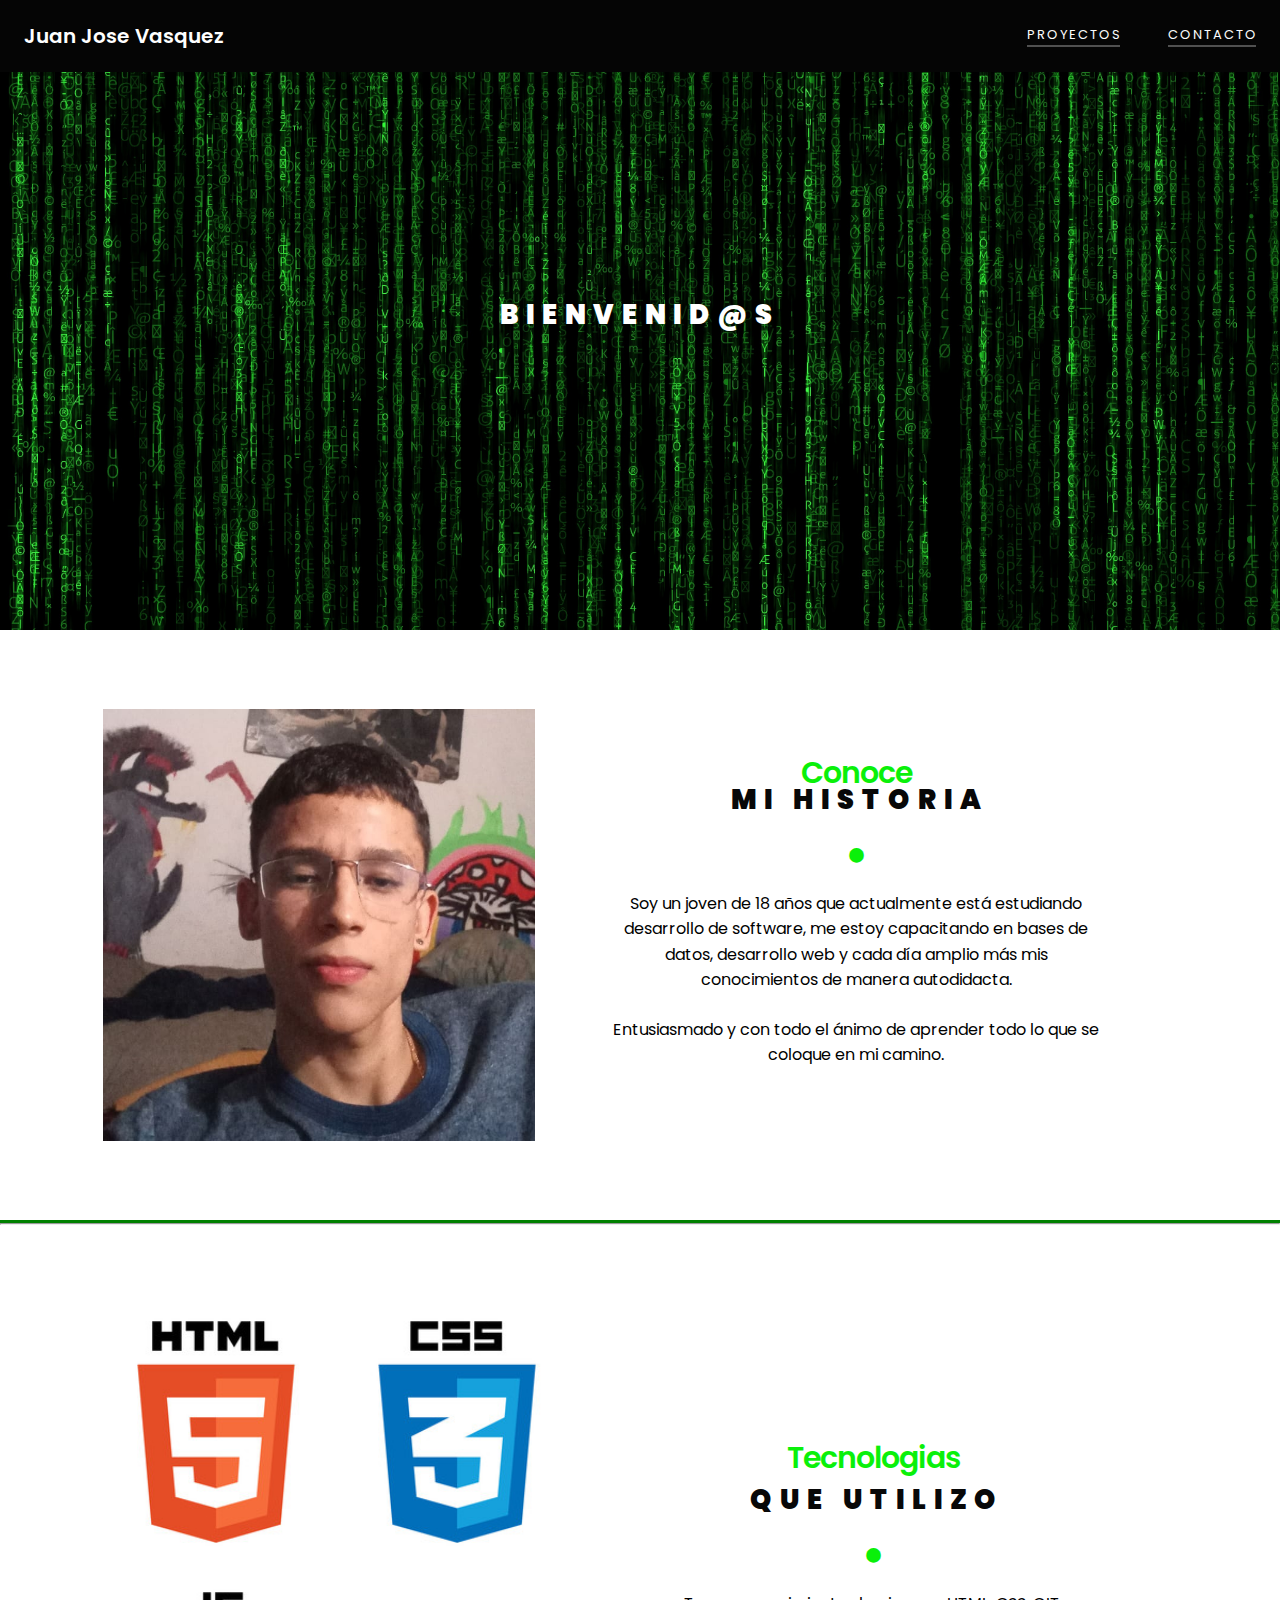
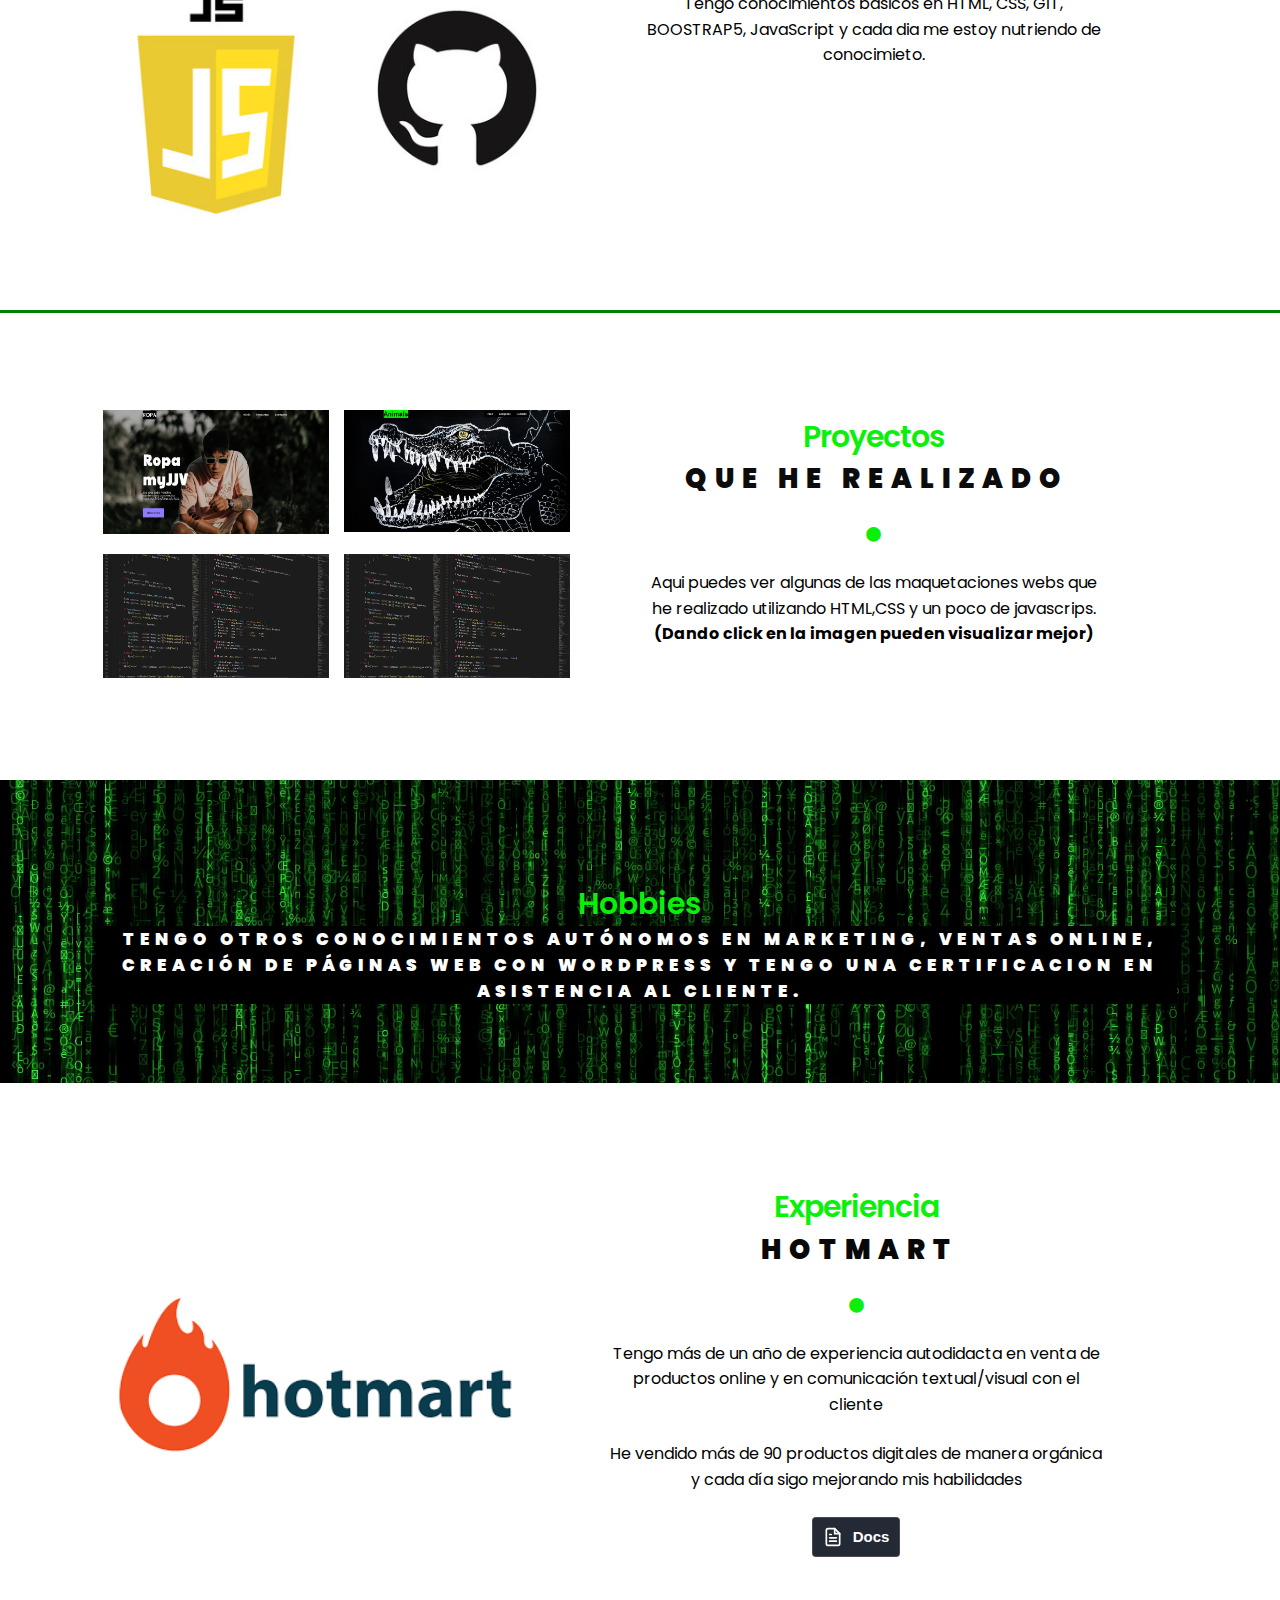
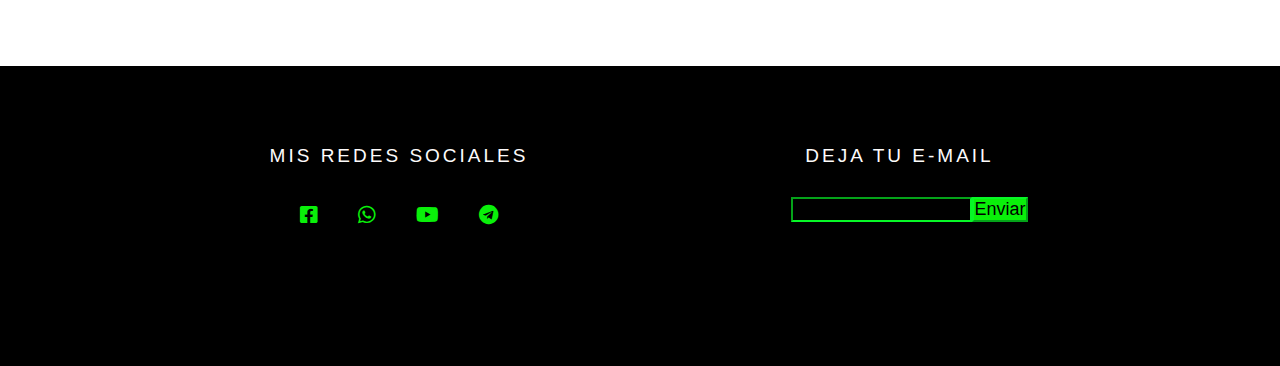
==== index.html @ 22e676f5 "Update index.html" ====
<!DOCTYPE html>
<html lang="en">
<head>
    <meta charset="UTF-8">
    <meta http-equiv="X-UA-Compatible" content="IE=edge">
    <meta name="viewport" content="width=device-width, initial-scale=1.0">
    <meta name="descripcion" content="Portafolio Juan Jose Vasquez - THEexsuanter">
        <meta  name="palabras clave" content="Juan, Jose, Vasquez, Juan jose vasquez, THEexsuanter,Exsuanter " >
    <title>Portafolio</title>
    <link rel="stylesheet" href="https://cdnjs.cloudflare.com/ajax/libs/font-awesome/5.11.2/css/all.min.css">
    <link rel="stylesheet" href="style.css">
    <link rel="shortcut icon" href="./img/faviconimg.jpg" type="image/x-icon">
</head>
<body>

    <header>
        <div class="container2">
            <nav class="nav">
                <div class="menu-toggle">
                    <i class="fas fa-bars"></i>
                    <i class="fas fa-times"></i>
                </div>
                <a href="#" class="logo">Juan Jose Vasquez</a>
                <ul class="nav-list">
                    <li class="nav-item">
                        <a target="_blank" href="#Proyectos" class="nav-link ">Proyectos</a>
                    </li>
            
                    <li class="nav-item">
                        <a   target="_blank" href="#contacto" class="nav-link ">Contacto</a>
                    </li>
                </ul>
            </nav>
        </div>
    </header>


    <section class="hero" id="hero">
        <div class="container">
            <h2 class="inicio2">
                <h1 class="head">Bienvenid@s</h1>
            </h2>
        </div>
    </section>

    <section class="dis-sto3">
        <div class="container">
            <div class="res-info">
                <div>
                    <img class="image-group pad-rig" src="./img/portada.jpg" alt="IMAGEN DESCRIPCION">
                </div>
            
                <div class="res-des pad-rig">
                    <div class="global">
                        <h2 class="h2-sub">
                            <span class="fil">C</span>onoce 
                        </h2>
                        <h1 class="head hea-dark2">Mi Historia</h1>
                        <div class="circle">
                            <i class="fas fa-circle"></i>
                        </div>
                    </div>
                    <p>
                        Soy un joven de 18 años que actualmente está estudiando desarrollo de software, me estoy capacitando en bases de datos, desarrollo web y cada día amplio más mis conocimientos de manera autodidacta.
                    </p>

                    <p>Entusiasmado y con todo el ánimo de aprender todo lo que se coloque en mi camino.</p>

                   
                </div>

            </div>
        </div>
    </section>

    <hr   color="green" size="5" > <hr>

    <section>
        <div class="container">
            <div class="res-info">

                <div class="image-group pad-rig">
                    <img src="./img/html.jpg" alt="imagenhtml">
                    <img src="./img/css.jpg" alt="imagencss">
                    <img src="./img/jsa.jpg" alt="imagenjva">
                    <img src="./img/git.jpg" alt="imagengit">
                </div>
                <div class="res-des pad-rig">
                    <div class="global">
                        <h2 class="h2-sub">
                            <span class="fil">T</span>ecnologias
                        </h2>
                        <br>
                        <h1 class="head hea-dark1">que utilizo</h1>
                        <div class="circle">
                            <i class="fas fa-circle"></i>
                        </div>
                    </div>
                    <p>
                        Tengo conocimientos basicos en HTML, CSS, GIT, BOOSTRAP5, JavaScript y cada dia me estoy nutriendo de conocimieto.
                    </p>
                 
                </div>

            </div>
        </div>
    </section>

    <hr   color="green" size="5" > 

    <section class="section1" id="Proyectos" >
        <div class="container">
            <div class="res-info">

                <div class="image-group pad-rig">
                     <a target="_blank"  href="https://ropamyjjv.netlify.app/"> <img src="./img/pagropa1.png" alt="PaginaROPa, Ropa"> </a>
                     <a target="_blank"  href="https://animalsmyjjv.netlify.app/"> <img src="./img/animals.png" alt="Proyecto2, animals"> </a>
                   <a  href="#Proyectos"> <img src="./img/111.webp" alt="Proyecto3"> </a>
                  <a  href="#Proyectos"> <img src="./img/111.webp" alt="Proyecto4"> </a>
                </div>
                <div class="res-des pad-rig">
                    <div class="global">
                        <h2 class="h2-sub">
                            <span class="fil">P</span>royectos
                        </h2>
                        <br>
                        <h1 class="head hea-dark">que he realizado</h1>
                        <div class="circle">
                            <i class="fas fa-circle"></i>
                        </div>
                    </div>
                    <p>
                       Aqui puedes ver algunas de las maquetaciones webs que he realizado utilizando HTML,CSS y un poco de javascrips. <br>  <strong> (Dando click en la imagen pueden visualizar mejor) </strong>
                    </p>
                  
                </div>

            </div>
        </div>
    </section>


    <section class="pb bt">
        <div class="container">
            <div class="global">
                <h2 class="h2-sub1">
                    <span class="fil">H</span>obbies 
                </h2>
                <br>
                <h1 class="head1">Tengo otros conocimientos autónomos en marketing, ventas online, creación de páginas web con WordPress y tengo una certificacion en asistencia al cliente.</h1>
            </div>
        </div>
    </section>
    
      <section class="dis-sto3">
        <div class="container">
            <div class="res-info">
                <div>
                    <img class="image-group pad-rig" src="./img/hotmartjjv.jpg" alt="IMAGEN DESCRIPCION">
                </div>
            
                <div class="res-des pad-rig">
                    <div class="global">
                        <h2 class="h2-sub">
                            <span class="fil">E</span>xperiencia
                        </h2>
                        <br>
                        <h1 class="head hea-dark2">Hotmart</h1>
                        <div class="circle">
                            <i class="fas fa-circle"></i>
                        </div>
                    </div>
                    <p>
                        Tengo más de un año de experiencia autodidacta en venta de productos online y en comunicación textual/visual con el cliente
                    </p>

                    <p>He vendido más de 90 productos digitales de manera orgánica y cada día sigo mejorando mis habilidades </p>
    <a download="Juan Vasquez CV" href="Juan Vasquez CV (2).pdf"> <button class="download-button">
                        <div class="docs"><svg class="css-i6dzq1" stroke-linejoin="round" stroke-linecap="round" fill="none" stroke-width="2" stroke="currentColor" height="20" width="20" viewBox="0 0 24 24"><path d="M14 2H6a2 2 0 0 0-2 2v16a2 2 0 0 0 2 2h12a2 2 0 0 0 2-2V8z"></path><polyline points="14 2 14 8 20 8"></polyline><line y2="13" x2="8" y1="13" x1="16"></line><line y2="17" x2="8" y1="17" x1="16"></line><polyline points="10 9 9 9 8 9"></polyline></svg> Docs</div>
                        <div class="download">
                          <svg class="css-i6dzq1" stroke-linejoin="round" stroke-linecap="round" fill="none" stroke-width="2" stroke="currentColor" height="24" width="24" viewBox="0 0 24 24"><path d="M21 15v4a2 2 0 0 1-2 2H5a2 2 0 0 1-2-2v-4"></path><polyline points="7 10 12 15 17 10"></polyline><line y2="3" x2="12" y1="15" x1="12"></line></svg>
                        </div>
                      </button >  </a> 
                </div>

            </div>
        </div>
    </section>


    <footer>
        <div class="container" id="contacto" >
            <div class="footer-content">

                
                <div class="footer-div">
                    <div class="social-media">
                        <h4>Mis redes sociales</h4>
                        <ul class="social-icons">
                           
                            <li>
                                <a href="https://www.facebook.com/juanjose.vasquez.566/"><i class="fab fa-facebook-square"></i></a>
                            </li>
                            <li>
                                <a href="https://wa.link/u85mns"><i class="fab fa-whatsapp"></i></a>
                            </li>
                            <li>
                                <a href="https://www.youtube.com/channel/UC_Z8LNiS0_DEOUe9Ck6n3Pw"><i class="fab fa-youtube"></i></a>
                            </li>
                            <li>
                                <a href="https://t.me/exsuanter "><i class="fab fa-telegram"></i></a>
                            </li>
                        </ul>
                    </div>
                    <div>
                        <h4>Deja tu E-MAIL</h4>
                        <form  target="_blank" class="news-form" action="https://formsubmit.co/Juanprogramador12@gmail.com" method="POST">
                              <input  style="color: rgb(255, 255, 255); background-color:rgb(0, 0, 0); border-color: rgb(7, 247, 39); " type="email" name="email" required>
                              <button style=" text-align: center; font-size: 2vh; color: rgb(0, 0, 0); font-family: 'Trebuchet MS', 'Lucida Sans Unicode', 'Lucida Grande', 'Lucida Sans', Arial, sans-serif; border-color: rgb(7, 247, 39); "  class="botoncorreo" type="submit" >Enviar</button>
                       </form>
                        </form>
                    </div>
                </div>

            </div>
        </div>
    </footer>

    <script>

        const selectElement = function(element) {
            return document.querySelector(element);
        }


        let menuToggle = selectElement('.menu-toggle');
        let body = selectElement('body');

        menuToggle.addEventListener('click', function(){
            body.classList.toggle('open');
        })

    </script>

    
</body>
</html>
---- style.css ----
@import url('https://fonts.googleapis.com/css2?family=Poppins:ital,wght@0,200;0,300;0,400;0,500;0,600;1,200;1,300;1,400&display=swap');
*,
*::before,
*::after {
    margin: 0;
    padding: 0;
    box-sizing: border-box;
}

html {
    font-family: 'Poppins', sans-serif;
    font-size: 10px;
    color: #000;
    scroll-behavior: smooth;
}

body {
    overflow-x: hidden;
}

section {
    padding: 3.9rem 0;
    overflow: hidden;
}

img {
    width: 100%;
    max-width: 100%;
}

a {
    text-decoration: none;
}

p {
    font-size: 1.6rem;
}

.container {
    width: 100%;
    max-width: 122.5rem;
    margin:  0 auto;
    padding: 0 2.4rem;
}

.container2{
    width: 100%;
    max-width: 200rem;
    margin:  0 auto;
    padding: 0 2.4rem;
    background-color: #050505;
    position: fixed;
}


header {
    width: 100%;
    position: absolute;
    top: 0;
    left: 0;
    z-index: 1;
    background-image: linear-gradient(to bottom, rgba(0,0,0,.5), transparent);
}
.nav {
    height: 7.2rem;
    display: flex;
    align-items: center;
    justify-content: center;
}

.menu-toggle {
    color: #fff;
    font-size: 2.2rem;
    position: absolute;
    top: 50%;
    transform: translateY(-50%);
    right: 2.5rem;
    cursor: pointer;
    z-index: 1500;
}

.fa-times {
    display: none;
}

.nav-list {
    list-style: none;
    position: fixed;
    top: 0;
    left: 0;
    width: 80%;
    height: 100vh;
    background-color: #252525;
    padding: 4.4rem;
    display: flex;
    flex-direction: column;
    justify-content: space-around;
    z-index: 1250;
    transform: translateX(-100%);
   
}

.nav::before {
    content: '';
    position: fixed;
    top: 0;
    left: 0;
    width: 100vw;
    height: 100vh;
    background-color: rgba(0, 0, 0, .8);
    z-index: 1000;
    opacity: 0;
    transform: scale(0);
    transition: opacity .5s;

}

.open .fa-times {
    display: block;
}

.open .fa-bars {
    display: none;
}

.open .nav-list {
    transform: translateX(0);
}
.open .nav::before{
    opacity: 1;
    transform: scale(1);
}

.logo {
    color: #fff;
    font-size: 2rem;
    font-weight: 600;
}

.nav-item {
    border-bottom: 2px solid rgba(255, 255, 255, .3);
}

.nav-link {
    display: block;
    color: rgb(253, 253, 253);
    text-transform: uppercase;
    font-size: 1.6rem;
    letter-spacing: 2px;
    margin-right: -2px;
}

.nav-link:hover {
    color: #0af00a;
}


.hero {
    width: 100%;
    height: 70vh;
    background: url("./img/fondoo.jpg") center no-repeat;
    background-size: cover;
    display: flex;
    align-items: center;
    text-align: center;
}

.h2-sub {
    font-size: 3rem;
    font-family: 'Poppins', sans-serif;
    color: #0af00a;
    font-weight: 600;
    line-height: .4;
}

.h2-sub1 {
    font-size: 3rem;
    font-family: 'Poppins', sans-serif;
    color: #0af00a;
    font-weight: 600;
    line-height: .4;
}

.inicio2{
    font-size: 3rem;
    font-family: 'Poppins', sans-serif;
    color: #f0f3f0;
    font-weight: 600;
    line-height: .4;

}

.fil {
    text-transform: uppercase;
    font-size: 3rem;
}

.head {
    color: rgb(255, 255, 255);
    font-size: 3.7rem;
    font-family: 'Poppins', sans-serif;
    text-transform: uppercase;
    font-weight: 900;
    letter-spacing: .5rem;
}

.head1 {
   color: rgb(255, 255, 255);
    font-size: 1.7rem;
    font-family: 'Poppins', sans-serif;
    text-transform: uppercase;
    font-weight: 900;
    letter-spacing: .5rem;
    background-color: #000;
}

.circle {
    font-size: 1.5rem;
    color: #0af00a;
    margin: 0 1.6rem;
}


.btn {
    display: inline-block;
    text-transform: uppercase;
    letter-spacing: 2px;
    margin-right: -2px;
}

.cta-btn {
    font-size: 1.1rem;
    background-color: #0a0a0a;
    padding: 1.5rem 3rem;
    color: rgb(245, 240, 240);
    border-radius: .4rem;
}
.cta-btn:hover,
.cta-btn:focus {
    color: black;
    background-color: #0af00a;
}


.global {
    text-align: center;
    margin-top: 3.9rem;
}



.dis-sto .global {
    margin-top: 6.9rem;
}

.global .circle {
    color: #0af00a;
    margin: 2.4rem 0;
}

.hea-dark {
    color: #0c0c0c;
    letter-spacing: .7rem;
    margin-right: -.7rem;
}

.hea-dark1 {
    color: #080808;
    letter-spacing: .7rem;
    margin-right: -.7rem;
}

.hea-dark2 {
    color: #080808;
    letter-spacing: .7rem;
    margin-right: -.7rem;
}




.global .h2-sub {
    letter-spacing: -1px;
    line-height: .42;
}

.res-info {
    text-align: center;
}

.res-des {
    margin-bottom: 3rem;
}

.res-des p {
    line-height: 1.6;
    margin-bottom: 2.4rem
}


.image-group {
    display: grid;
    grid-template-columns: repeat(2, 1fr);
    grid-gap: 1.5rem;
}

.disco .res-des {
    padding-top: 3rem;
    margin-bottom: 0;
}

.pb {
    background: url("./img/fondoo.jpg") center no-repeat;
    background-size: cover;
}


footer {
    padding: 7.9rem 0;
       background-color: #000000;
    color: rgb(253, 251, 251);
    text-align: center;
    position: relative;
    font-family: Verdana, Geneva, Tahoma, sans-serif;
}

.footer-content {
    overflow: hidden;
}

.footer-content h4 {
    font-size: 1.9rem;
    text-transform: uppercase;
    font-weight: 100;
    letter-spacing: 3px;
    margin-bottom: 3rem;
}

.social-icons {
    list-style: none;
    margin-bottom: 5.4rem;
    display: flex;
    justify-content: center;
}

.social-icons i {
    font-size: 2rem;
    color: #0af00a;
    padding: .8rem 2rem;
    
}

.social-icons i:hover,
.social-icons i:focus {
    color: #ffc845;
}

.news-form {
    width: 100%;
    position: relative;
    display: flex;
    justify-content: center;
}

.news-input {
    width: 100%;
    max-width: 25rem;
    padding: 1rem;
    border-radius: .4rem;
}
.news-btn {
    background: transparent;
    border: none;
    color: #252525;
    cursor: pointer;
    font-size: 1.6rem;
    padding: 1px .6rem;
    position: absolute;
    top: 30%;
    margin-left: 20.5rem;
}

@media screen and (min-width: 900px) {

    section {
        padding: 7.9rem;
    }

    .menu-toggle {
        display: none;
    }

    .nav {
        justify-content: space-between;
    }

    .nav-list {
        position: initial;
        width: initial;
        height: initial;
        background-color: transparent;
        padding: 0;
        justify-content: initial;
        flex-direction: row;
        transform: initial;
        transition: initial;
        
    }

    .nav-item {
        margin: 0 2.4rem;
    }

    .nav-item:last-child {
        margin-right: 0;
    }

    .nav-link {
        font-size: 1.3rem;
    }

    .active {
        position: relative;
    }
    .active::before {
        content: '';
        position: absolute;
        width: 100%;
        height: 2px;
        left: 0;
        bottom: -3px;
    }

    .h2-sub {
        font-size: 3rem;
    }

    .fil {
        font-size: 3rem;
    }
    .head {
        font-size: 2.7rem;
        letter-spacing: .8rem;
        
    }

    .res-info {
        display: flex;
        align-items: center;
    }

    .res-info > div {
        flex: 1;
    }

    .pad-rig {
        padding-right: 7rem;
    }

    .footer-content {
        max-width: 77.5rem;
        margin: auto;
    }

    .footer-content-about {
        max-width: 51.3rem;
        margin:  0 auto 5.4rem;
    }

    .footer-div{
        display: flex;
        justify-content: space-between;
    }

    .social-media,
    .news-form {
        width: 100%;
        max-width: 27.3rem;
        margin: 0 1rem;
    }

   .news-btn {
       margin-left: 7.5rem;
   }

   }
 /* Boton nuevo */
.download-button {
    position: relative;
    border-width: 0;
    color: white;
    font-size: 15px;
    font-weight: 600;
    border-radius: 4px;
    z-index: 1;
   }
   
   .download-button .docs {
    display: flex;
    align-items: center;
    justify-content: space-between;
    gap: 10px;
    min-height: 40px;
    padding: 0 10px;
    border-radius: 4px;
    z-index: 1;
    background-color: #242a35;
    border: solid 1px #e8e8e82d;
    transition: all .5s cubic-bezier(0.77, 0, 0.175, 1);
   }
   
   .download-button:hover {
    box-shadow: rgba(0, 0, 0, 0.25) 0px 54px 55px, rgba(0, 0, 0, 0.12) 0px -12px 30px, rgba(0, 0, 0, 0.12) 0px 4px 6px, rgba(0, 0, 0, 0.17) 0px 12px 13px, rgba(0, 0, 0, 0.09) 0px -3px 5px;
   }
   
   .download {
    position: absolute;
    inset: 0;
    display: flex;
    align-items: center;
    justify-content: center;
    max-width: 90%;
    margin: 0 auto;
    z-index: -1;
    border-radius: 4px;
    transform: translateY(0%);
    background-color: #01e056;
    border: solid 1px #01e0572d;
    transition: all .5s cubic-bezier(0.77, 0, 0.175, 1);
   }
   
   .download-button:hover .download {
    transform: translateY(100%)
   }
   
   .download svg polyline,.download svg line {
    animation: docs 1s infinite;
   }
   
   @keyframes docs {
    0% {
     transform: translateY(0%);
    }
   
    50% {
     transform: translateY(-15%);
    }
   
    100% {
     transform: translateY(0%);
    }
   }


.botoncorreo{
    background-color: #0af00a;
    color:black ;
    
}
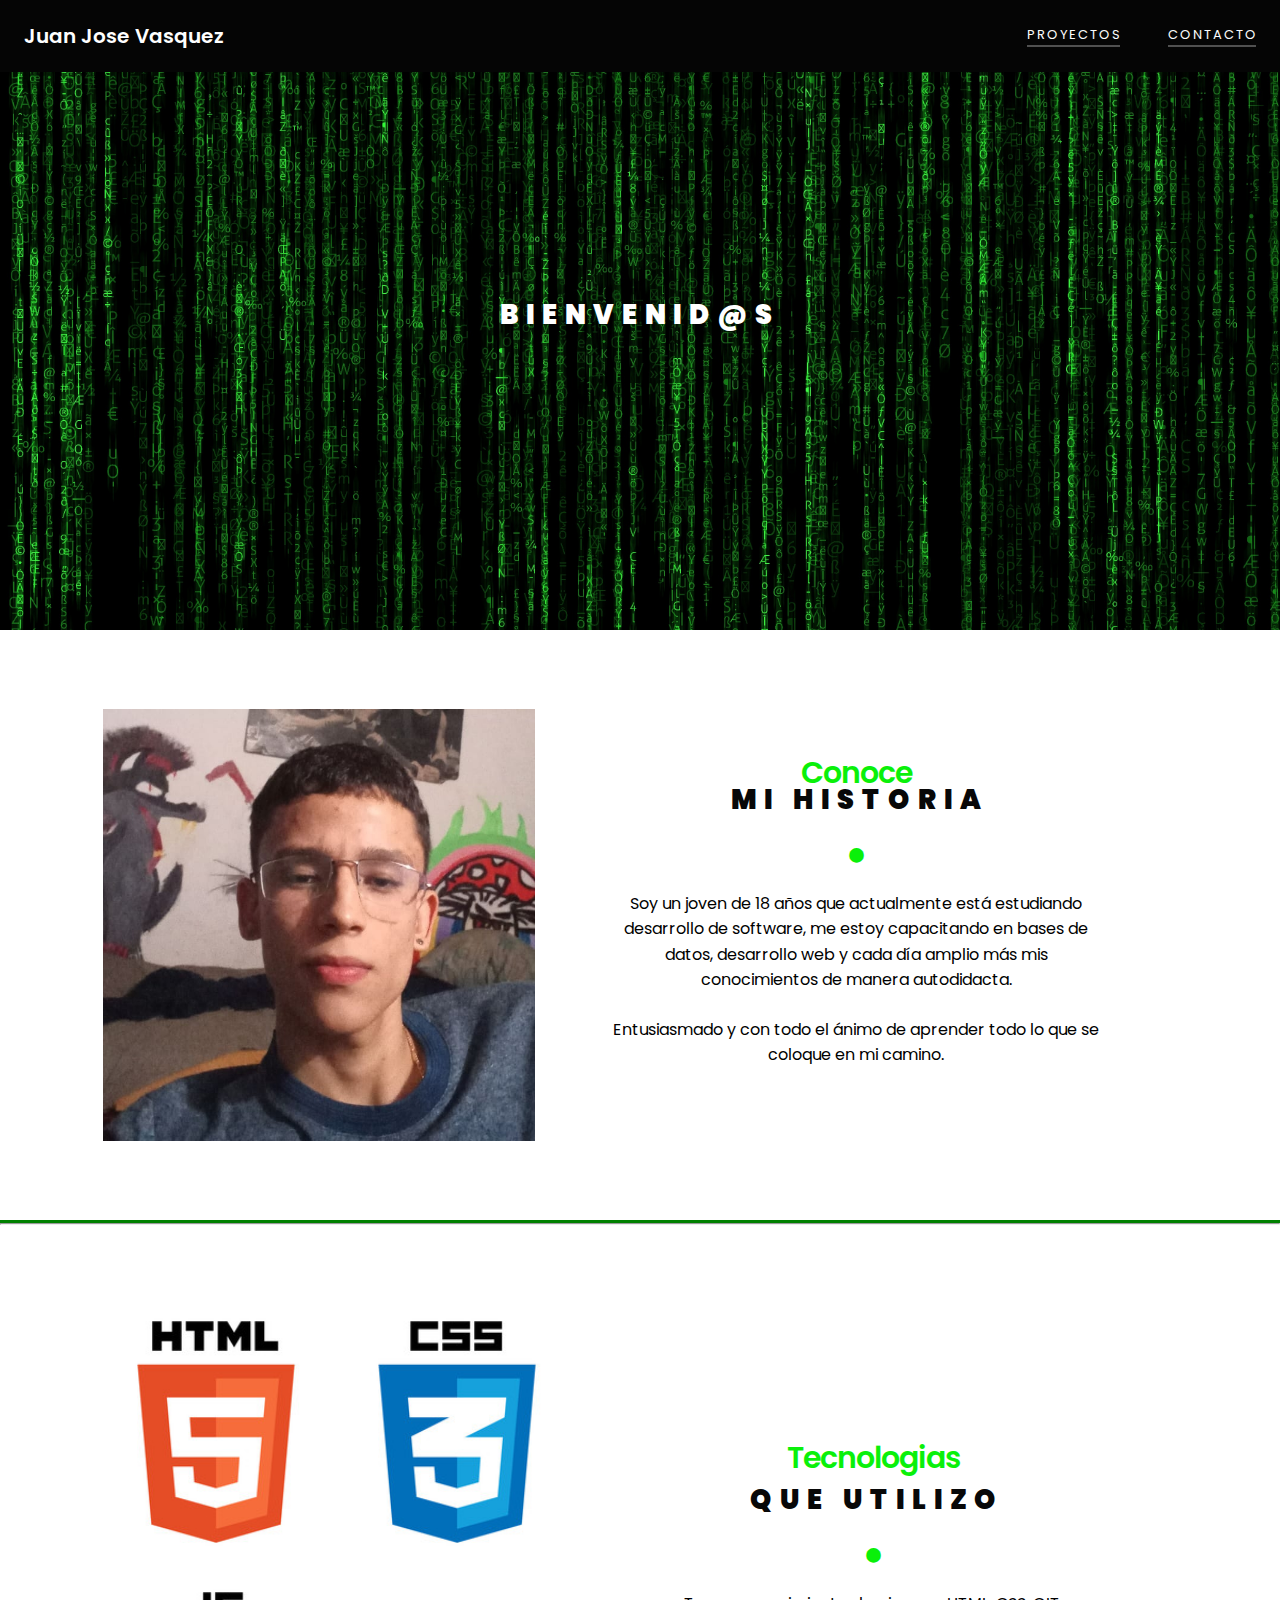
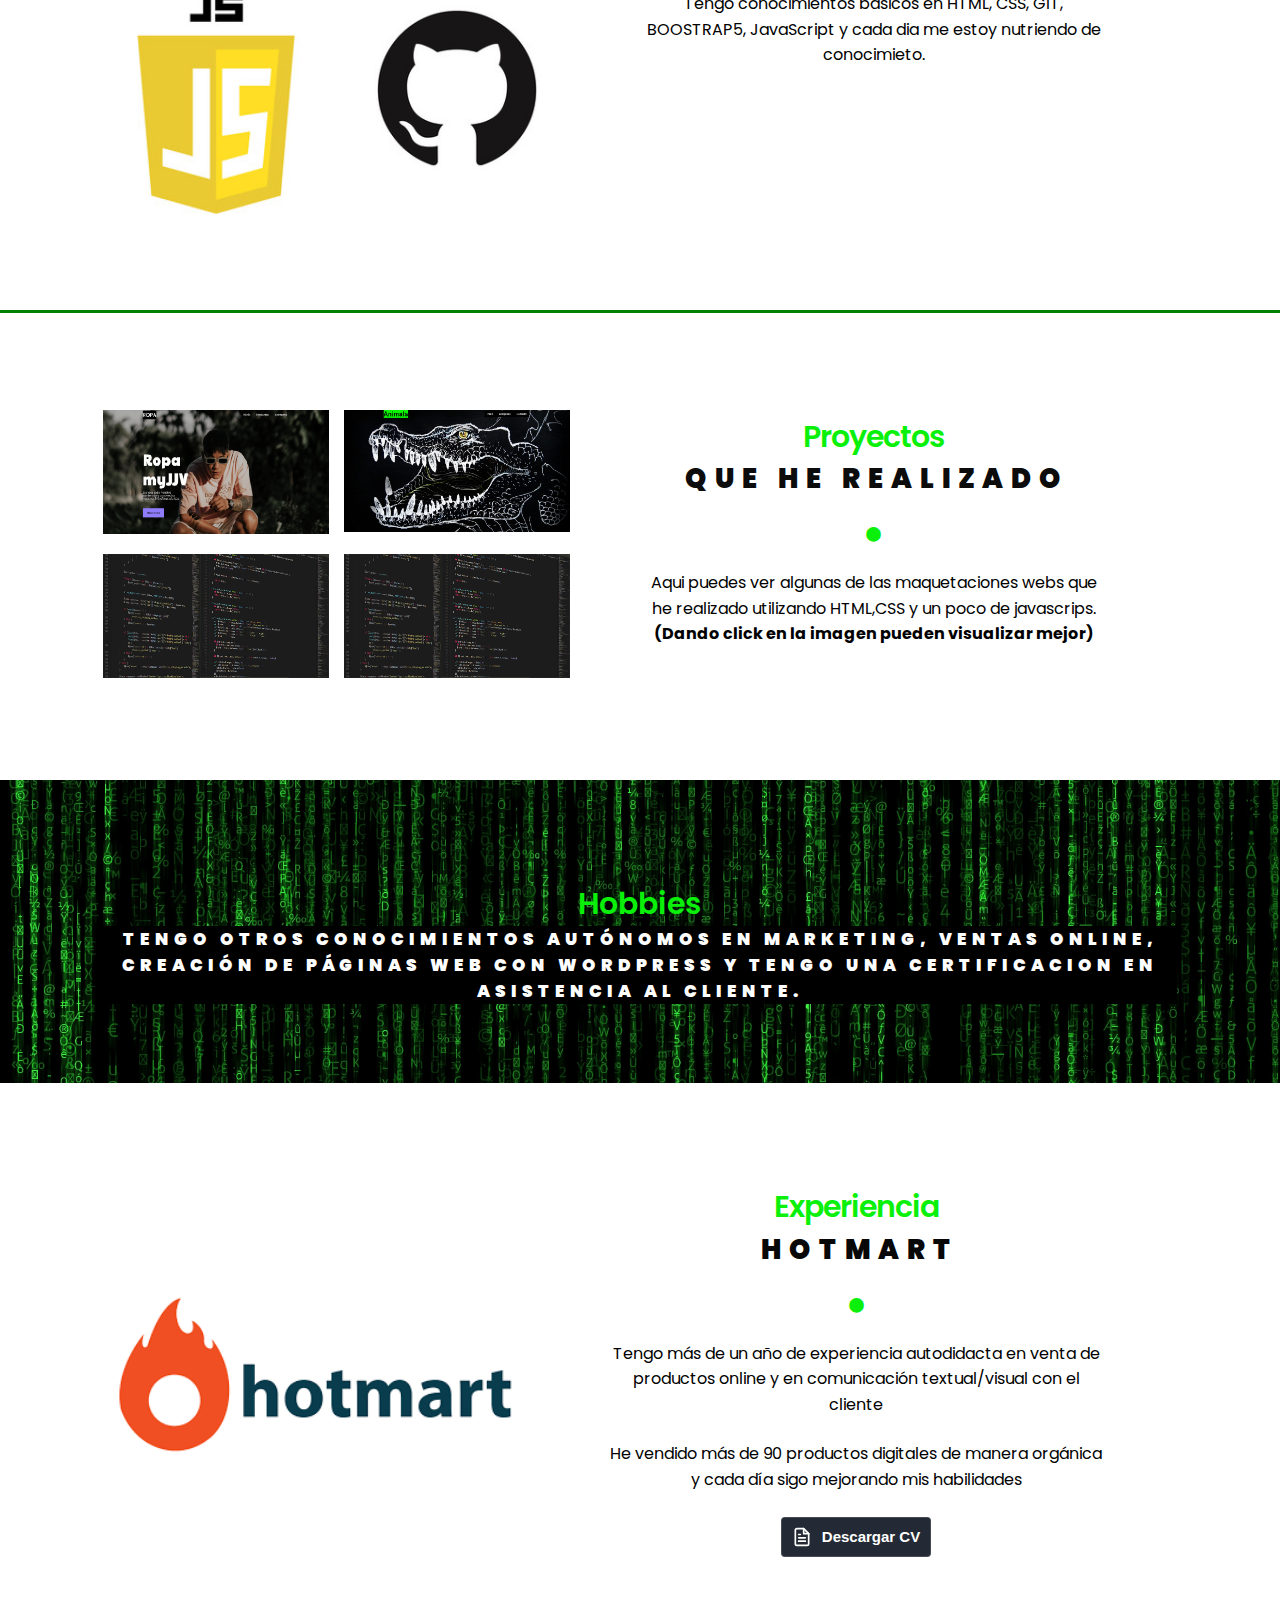
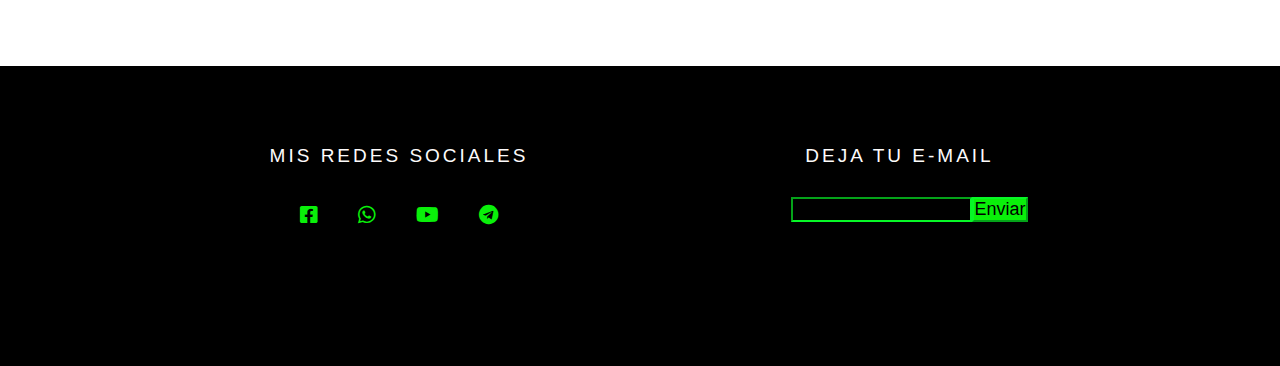
==== commit 8eb31e9e: "Update index.html" ====
--- a/index.html
+++ b/index.html
@@ -175,8 +175,8 @@
                     </p>
 
                     <p>He vendido más de 90 productos digitales de manera orgánica y cada día sigo mejorando mis habilidades </p>
-    <a download="Juan Vasquez CV" href="Juan Vasquez CV (2).pdf"> <button class="download-button">
-                        <div class="docs"><svg class="css-i6dzq1" stroke-linejoin="round" stroke-linecap="round" fill="none" stroke-width="2" stroke="currentColor" height="20" width="20" viewBox="0 0 24 24"><path d="M14 2H6a2 2 0 0 0-2 2v16a2 2 0 0 0 2 2h12a2 2 0 0 0 2-2V8z"></path><polyline points="14 2 14 8 20 8"></polyline><line y2="13" x2="8" y1="13" x1="16"></line><line y2="17" x2="8" y1="17" x1="16"></line><polyline points="10 9 9 9 8 9"></polyline></svg> Docs</div>
+    <a download="Juan Vasquez CV" href="./docs/Cv - Juan Jose Vasquez.pdf"> <button class="download-button">
+                        <div class="docs"><svg class="css-i6dzq1" stroke-linejoin="round" stroke-linecap="round" fill="none" stroke-width="2" stroke="currentColor" height="20" width="20" viewBox="0 0 24 24"><path d="M14 2H6a2 2 0 0 0-2 2v16a2 2 0 0 0 2 2h12a2 2 0 0 0 2-2V8z"></path><polyline points="14 2 14 8 20 8"></polyline><line y2="13" x2="8" y1="13" x1="16"></line><line y2="17" x2="8" y1="17" x1="16"></line><polyline points="10 9 9 9 8 9"></polyline></svg> Descargar CV </div>
                         <div class="download">
                           <svg class="css-i6dzq1" stroke-linejoin="round" stroke-linecap="round" fill="none" stroke-width="2" stroke="currentColor" height="24" width="24" viewBox="0 0 24 24"><path d="M21 15v4a2 2 0 0 1-2 2H5a2 2 0 0 1-2-2v-4"></path><polyline points="7 10 12 15 17 10"></polyline><line y2="3" x2="12" y1="15" x1="12"></line></svg>
                         </div>
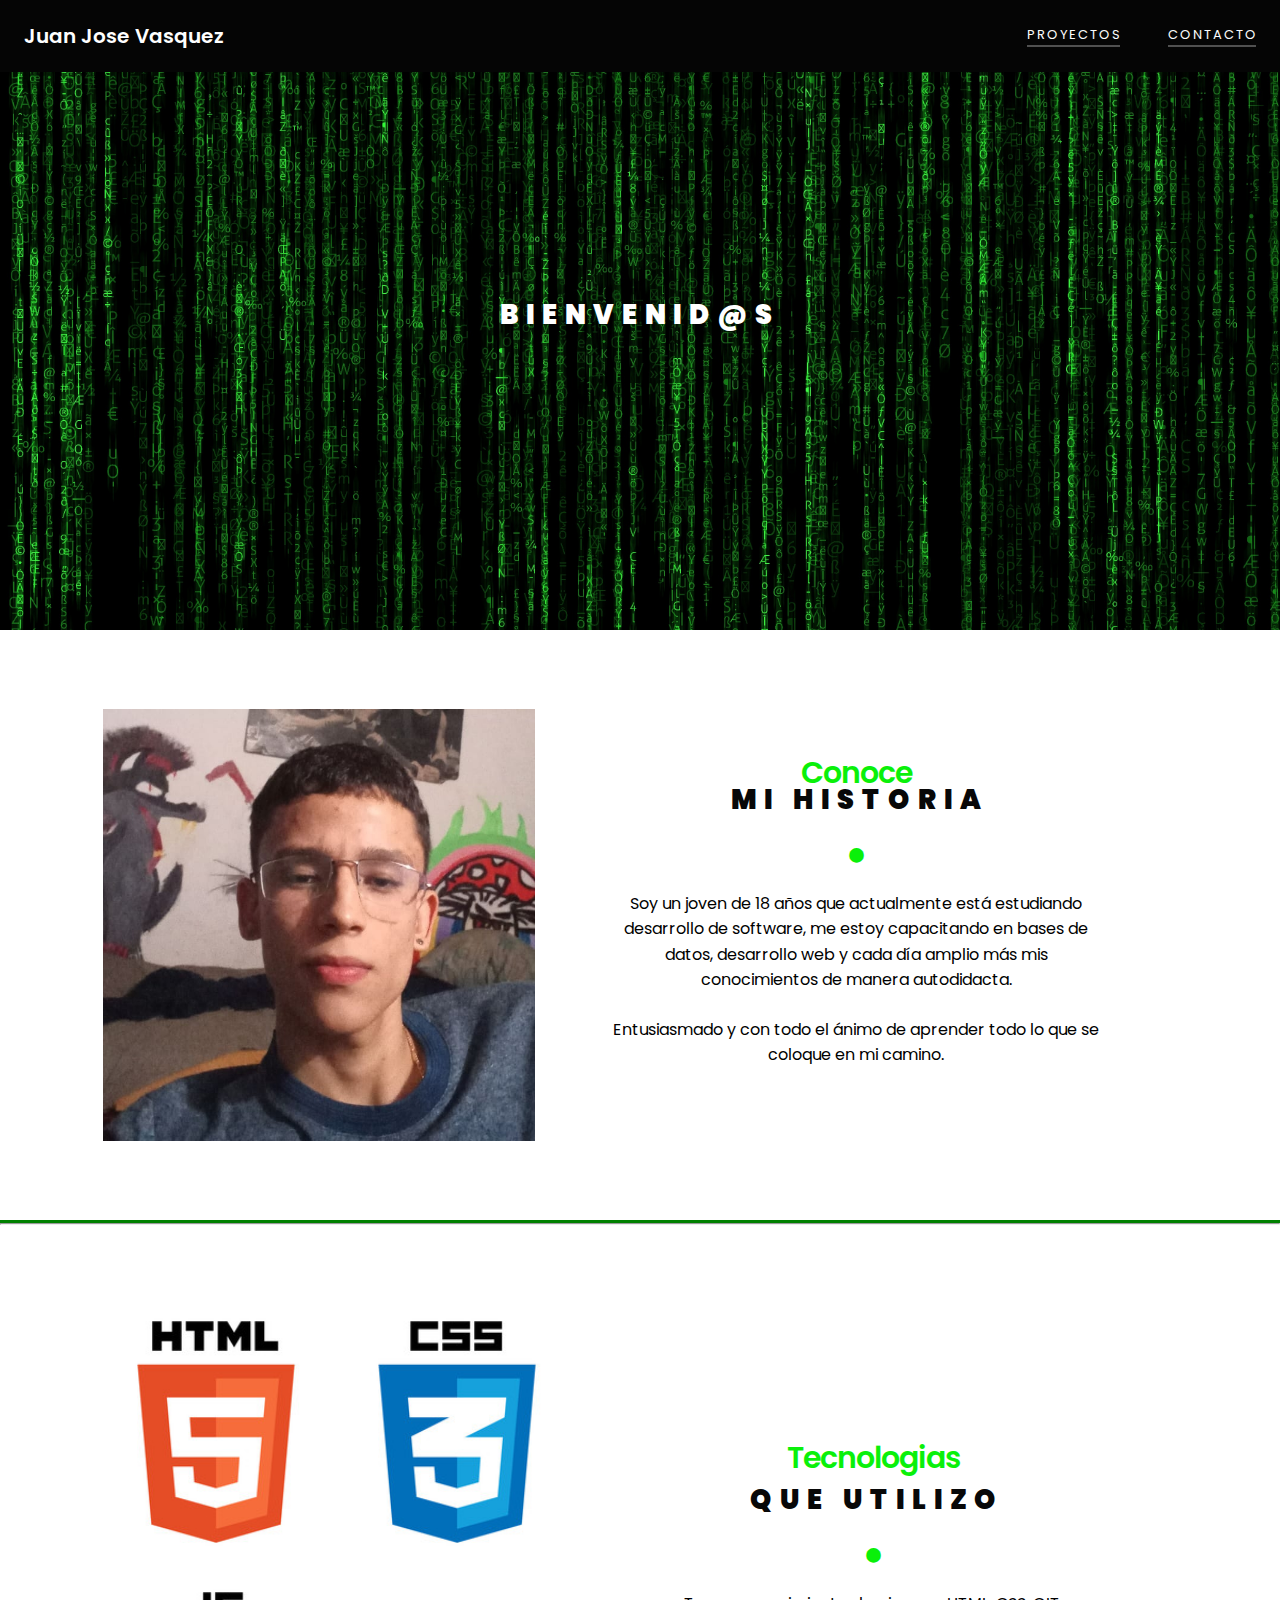
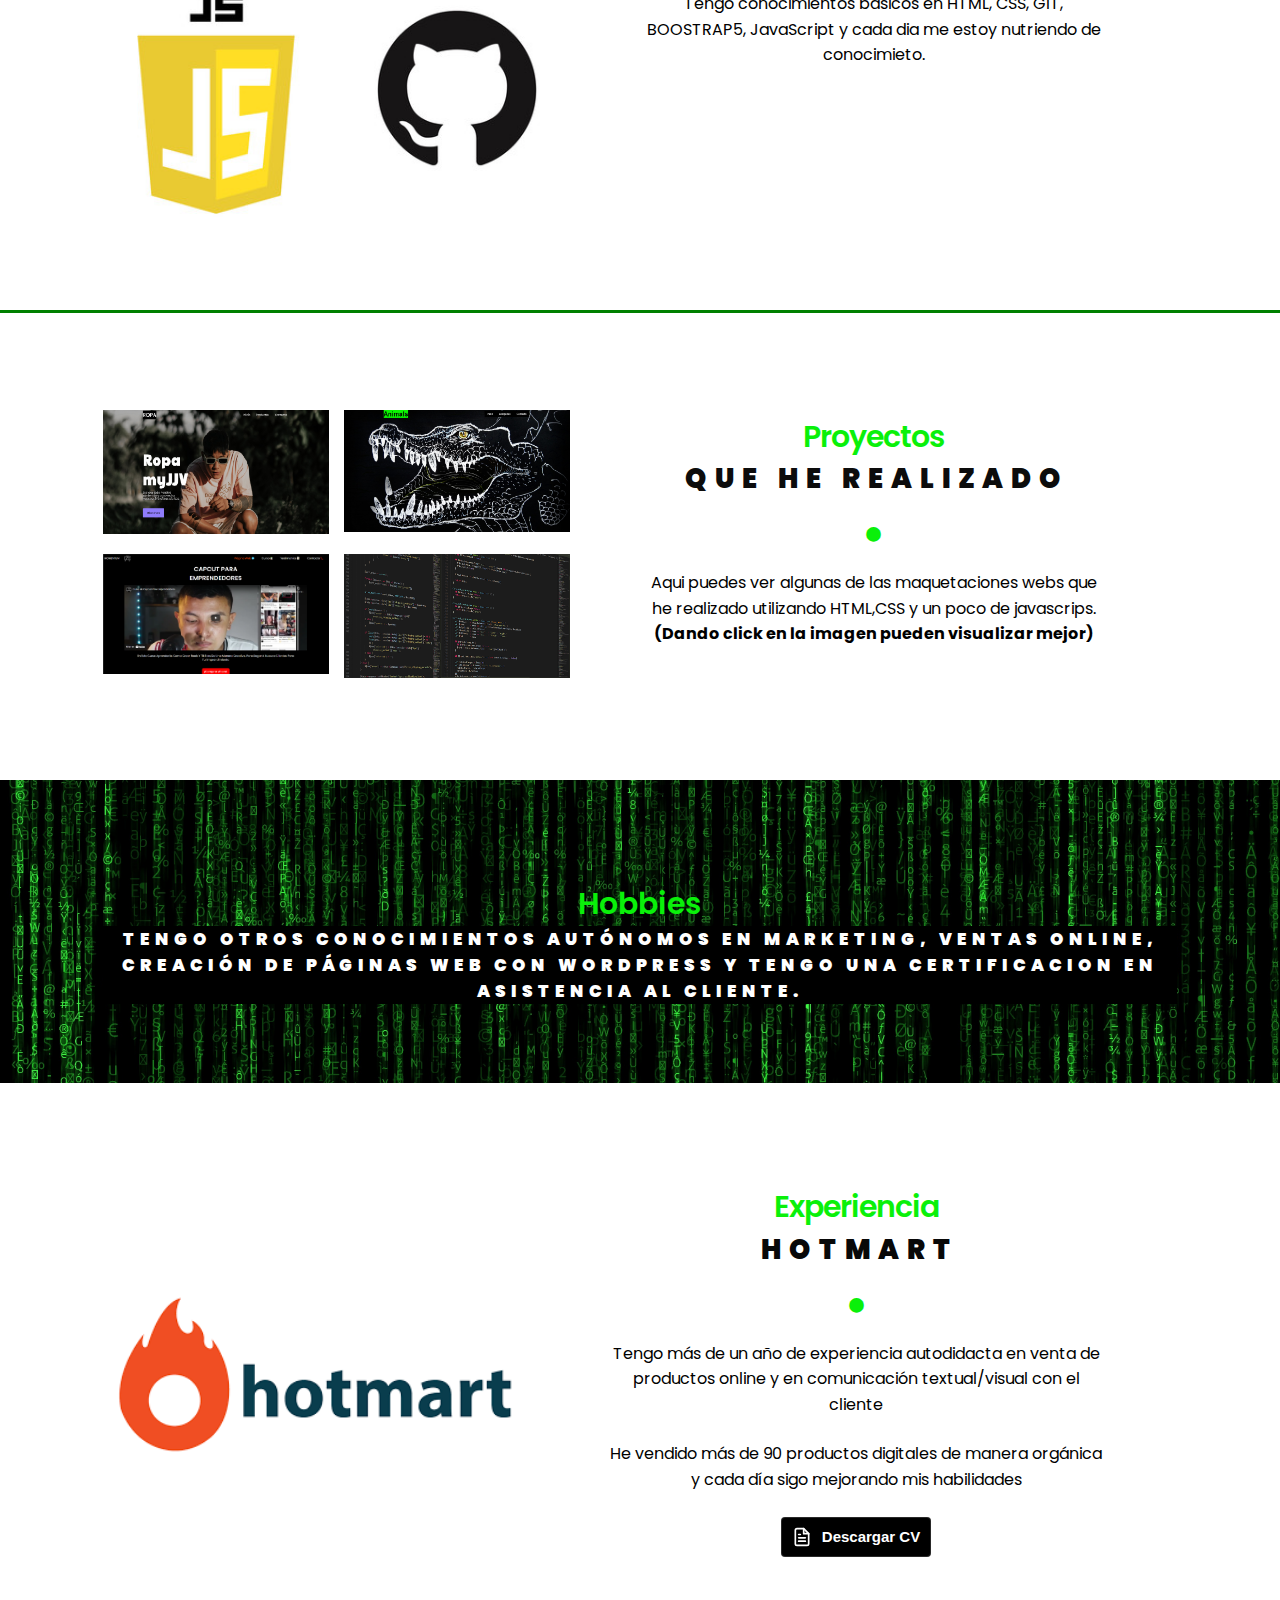
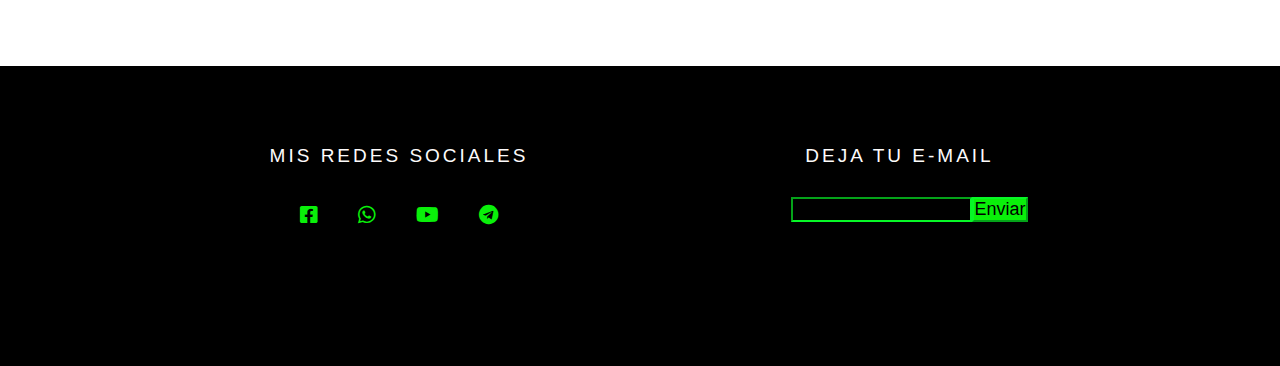
==== commit 8cfa0fdf: "Update index.html" ====
--- a/index.html
+++ b/index.html
@@ -115,8 +115,8 @@
                 <div class="image-group pad-rig">
                      <a target="_blank"  href="https://ropamyjjv.netlify.app/"> <img src="./img/pagropa1.png" alt="PaginaROPa, Ropa"> </a>
                      <a target="_blank"  href="https://animalsmyjjv.netlify.app/"> <img src="./img/animals.png" alt="Proyecto2, animals"> </a>
-                   <a  href="#Proyectos"> <img src="./img/111.webp" alt="Proyecto3"> </a>
-                  <a  href="#Proyectos"> <img src="./img/111.webp" alt="Proyecto4"> </a>
+                   <a target="_blank"   href="https://agenciamomemtum.netlify.app/"> <img src="./img/momentum.png" alt="agencia"> </a>
+                  <a target="_blank"   href="#Proyectos"> <img src="./img/111.webp" alt="Proyecto4"> </a>
                 </div>
                 <div class="res-des pad-rig">
                     <div class="global">
--- a/style.css
+++ b/style.css
@@ -504,7 +504,7 @@
     padding: 0 10px;
     border-radius: 4px;
     z-index: 1;
-    background-color: #242a35;
+    background-color: black;
     border: solid 1px #e8e8e82d;
     transition: all .5s cubic-bezier(0.77, 0, 0.175, 1);
    }
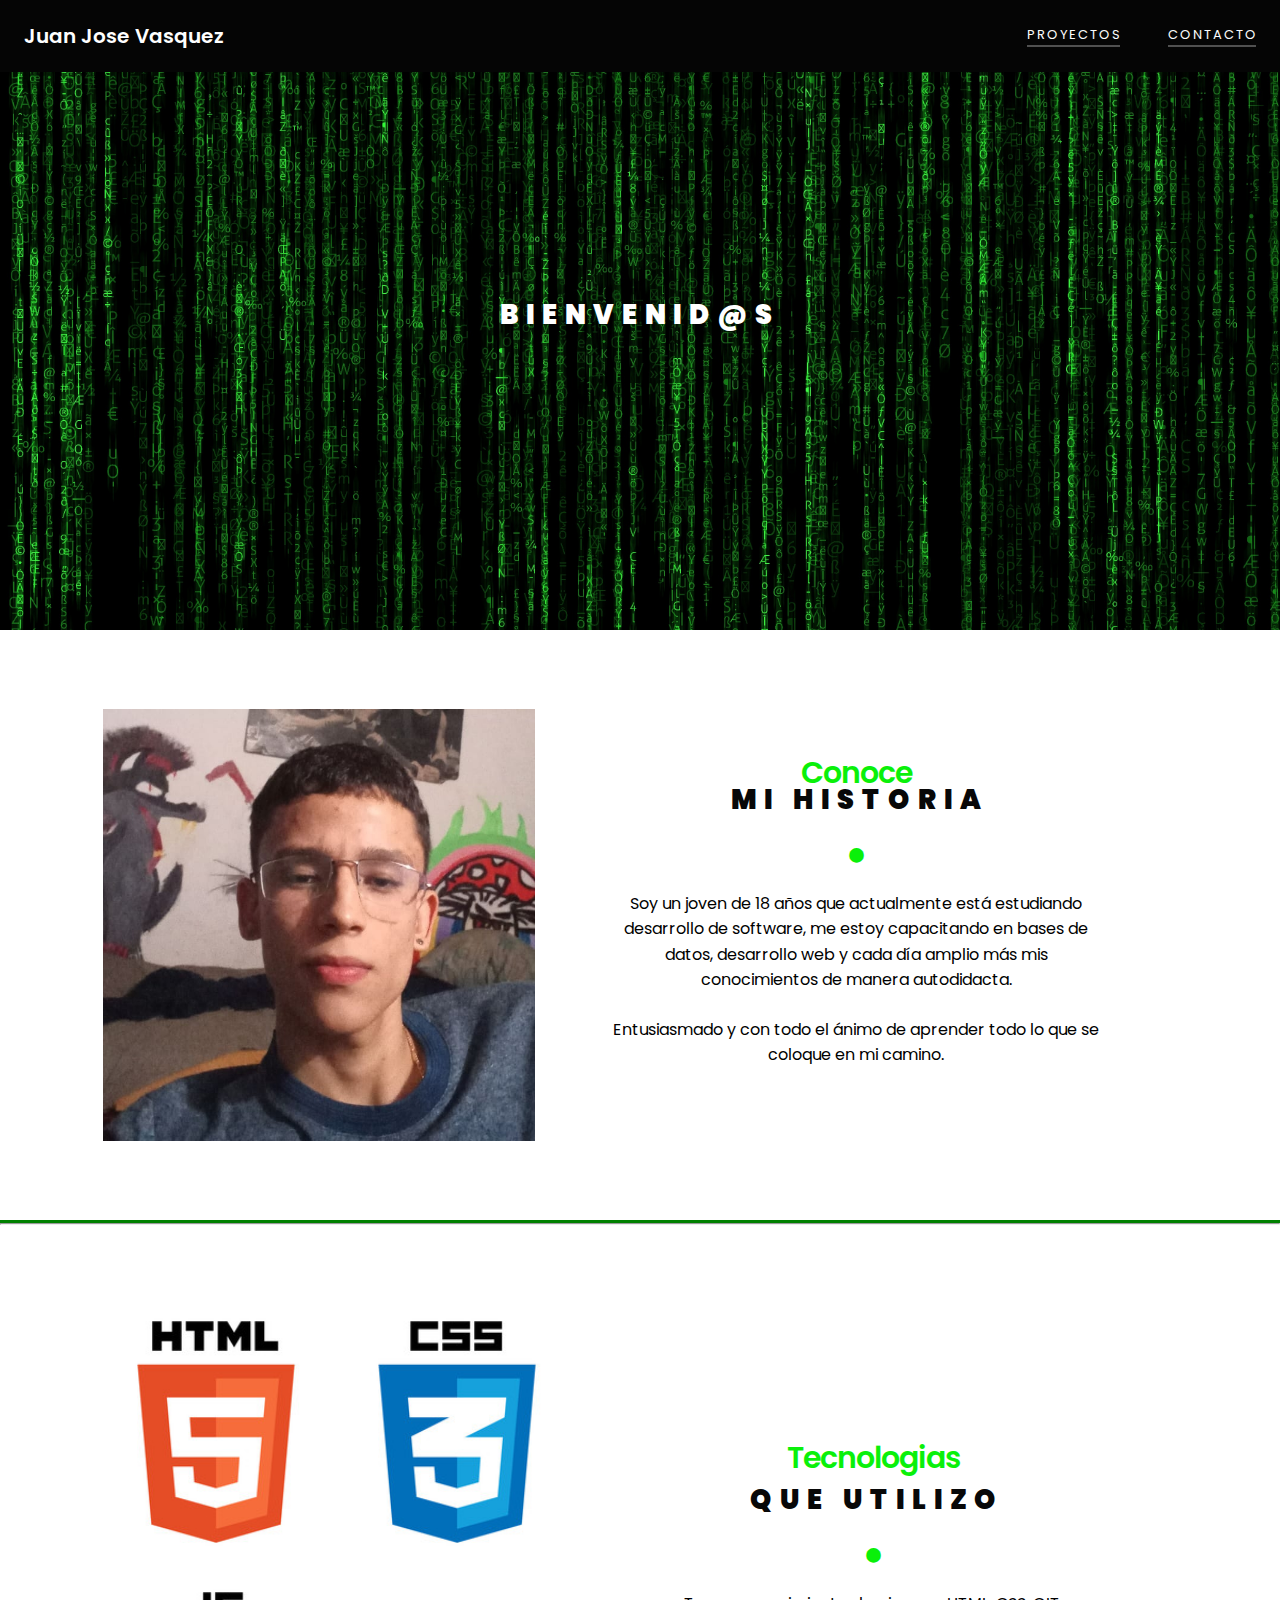
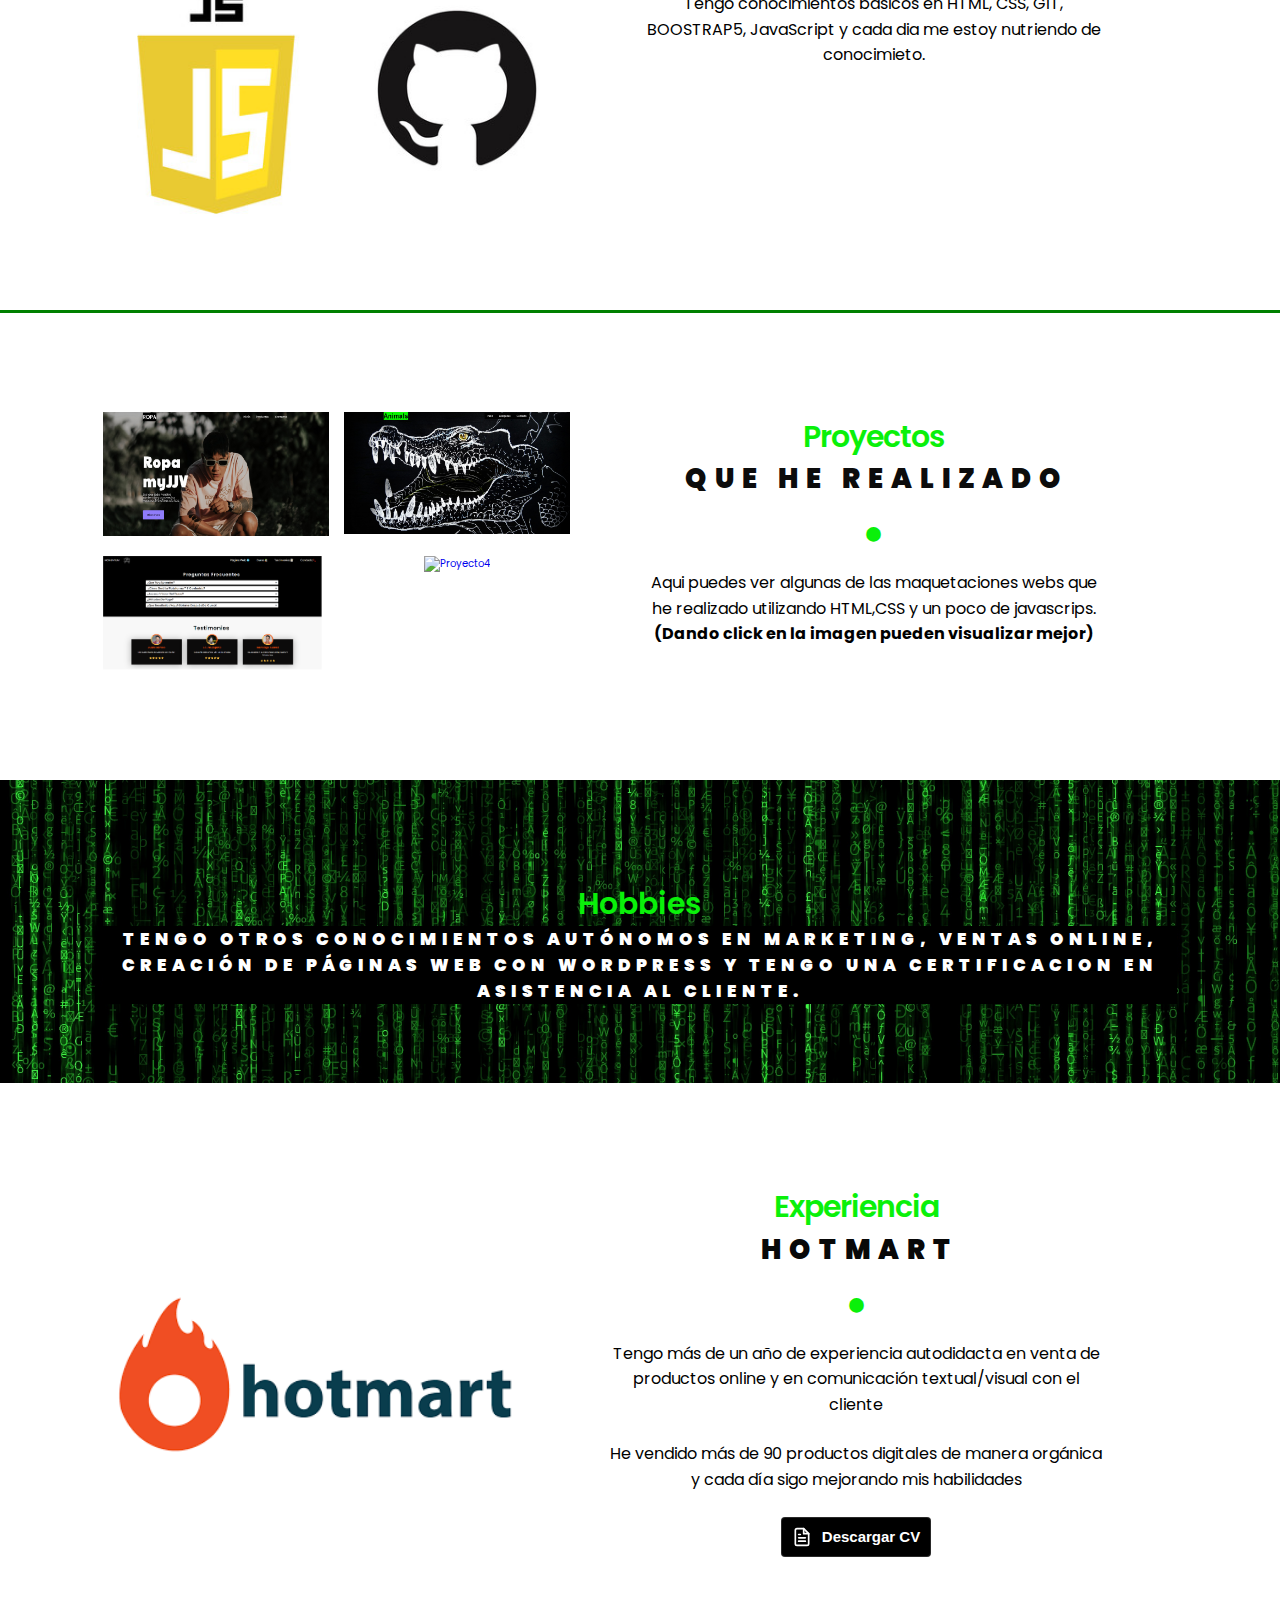
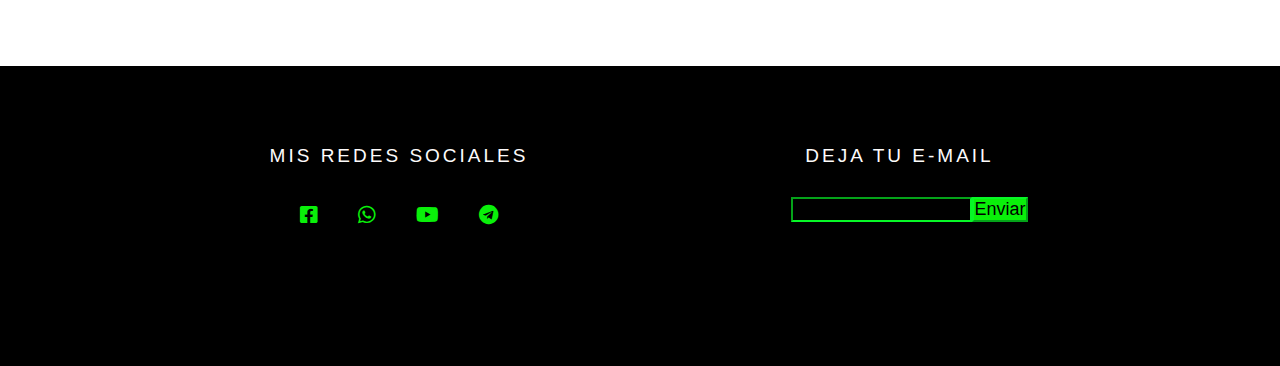
==== commit 69b8b7ad: "Update index.html" ====
--- a/index.html
+++ b/index.html
@@ -116,7 +116,7 @@
                      <a target="_blank"  href="https://ropamyjjv.netlify.app/"> <img src="./img/pagropa1.png" alt="PaginaROPa, Ropa"> </a>
                      <a target="_blank"  href="https://animalsmyjjv.netlify.app/"> <img src="./img/animals.png" alt="Proyecto2, animals"> </a>
                    <a target="_blank"   href="https://agenciamomemtum.netlify.app/"> <img src="./img/momentum.png" alt="agencia"> </a>
-                  <a target="_blank"   href="#Proyectos"> <img src="./img/111.webp" alt="Proyecto4"> </a>
+                  <a target="_blank"   href="https://tiendamascotass.netlify.app/"> <img src="./img/fondopet.png" alt="Proyecto4"> </a>
                 </div>
                 <div class="res-des pad-rig">
                     <div class="global">
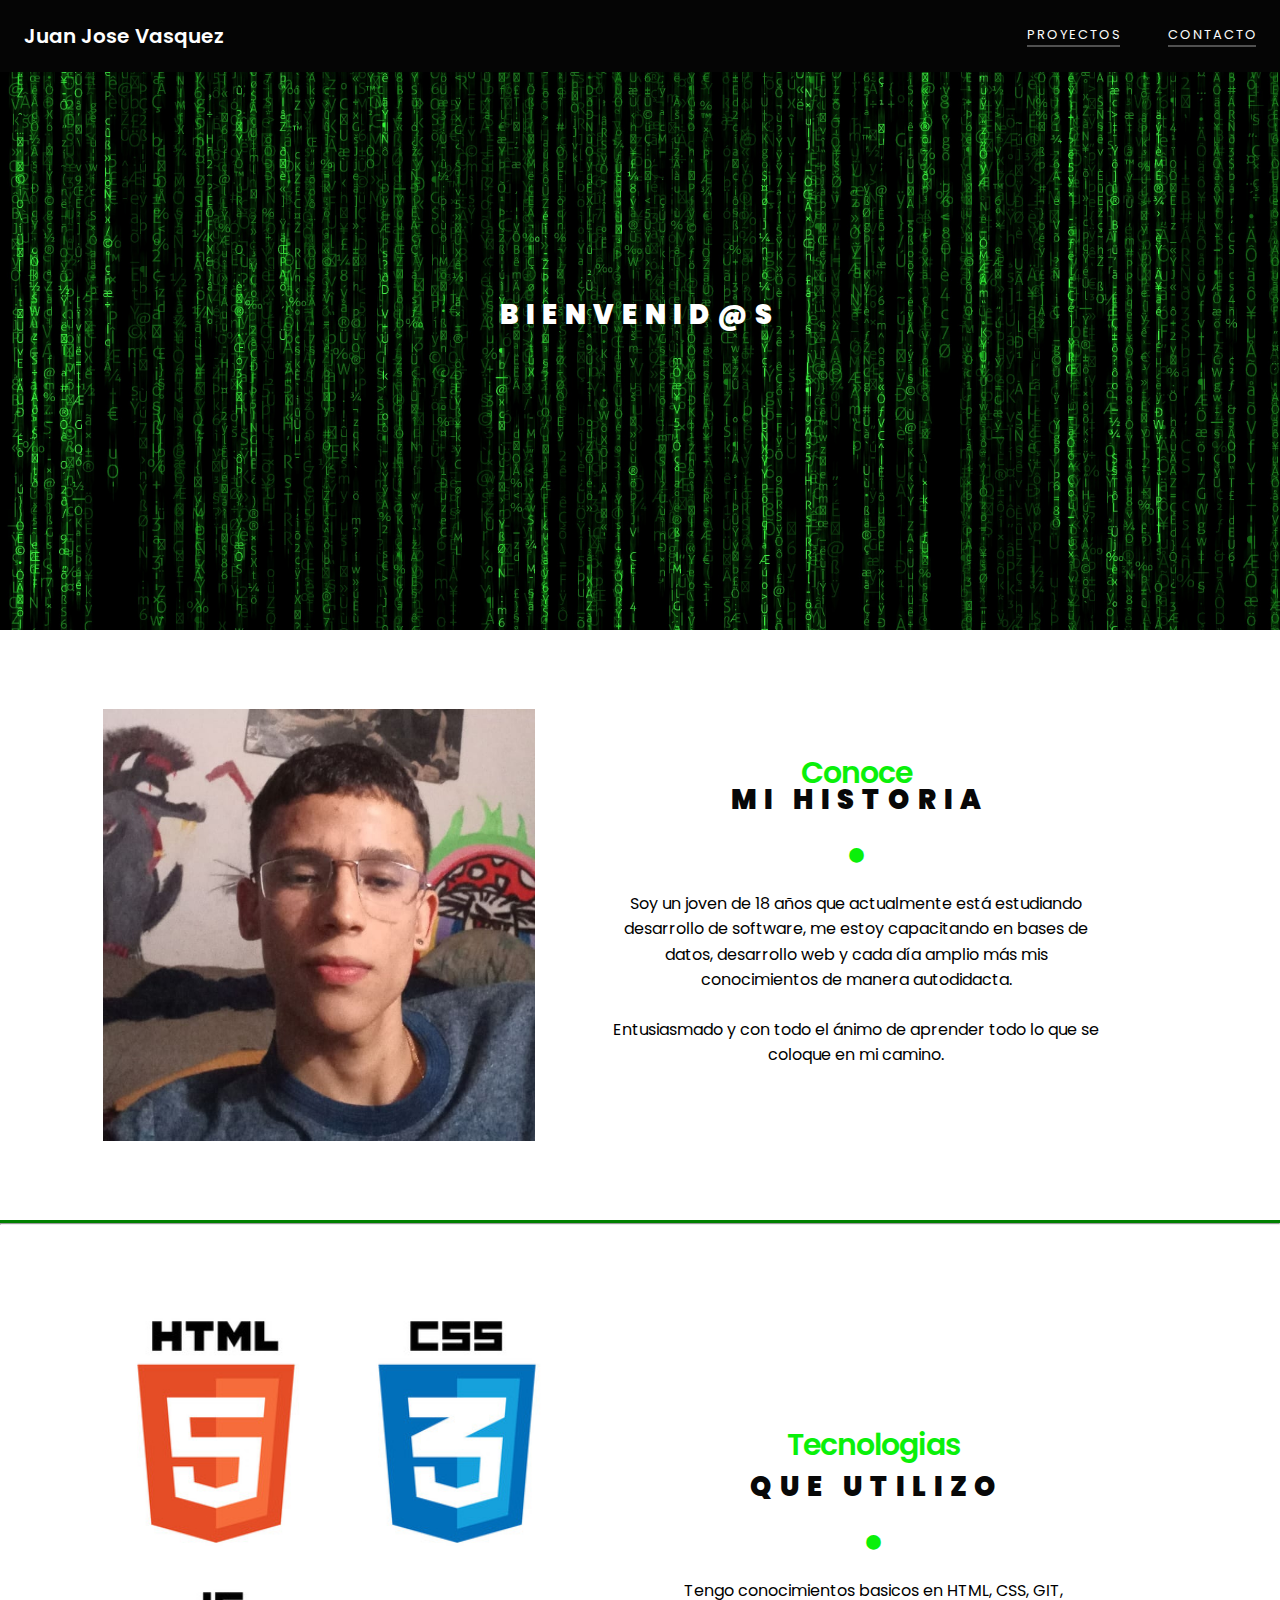
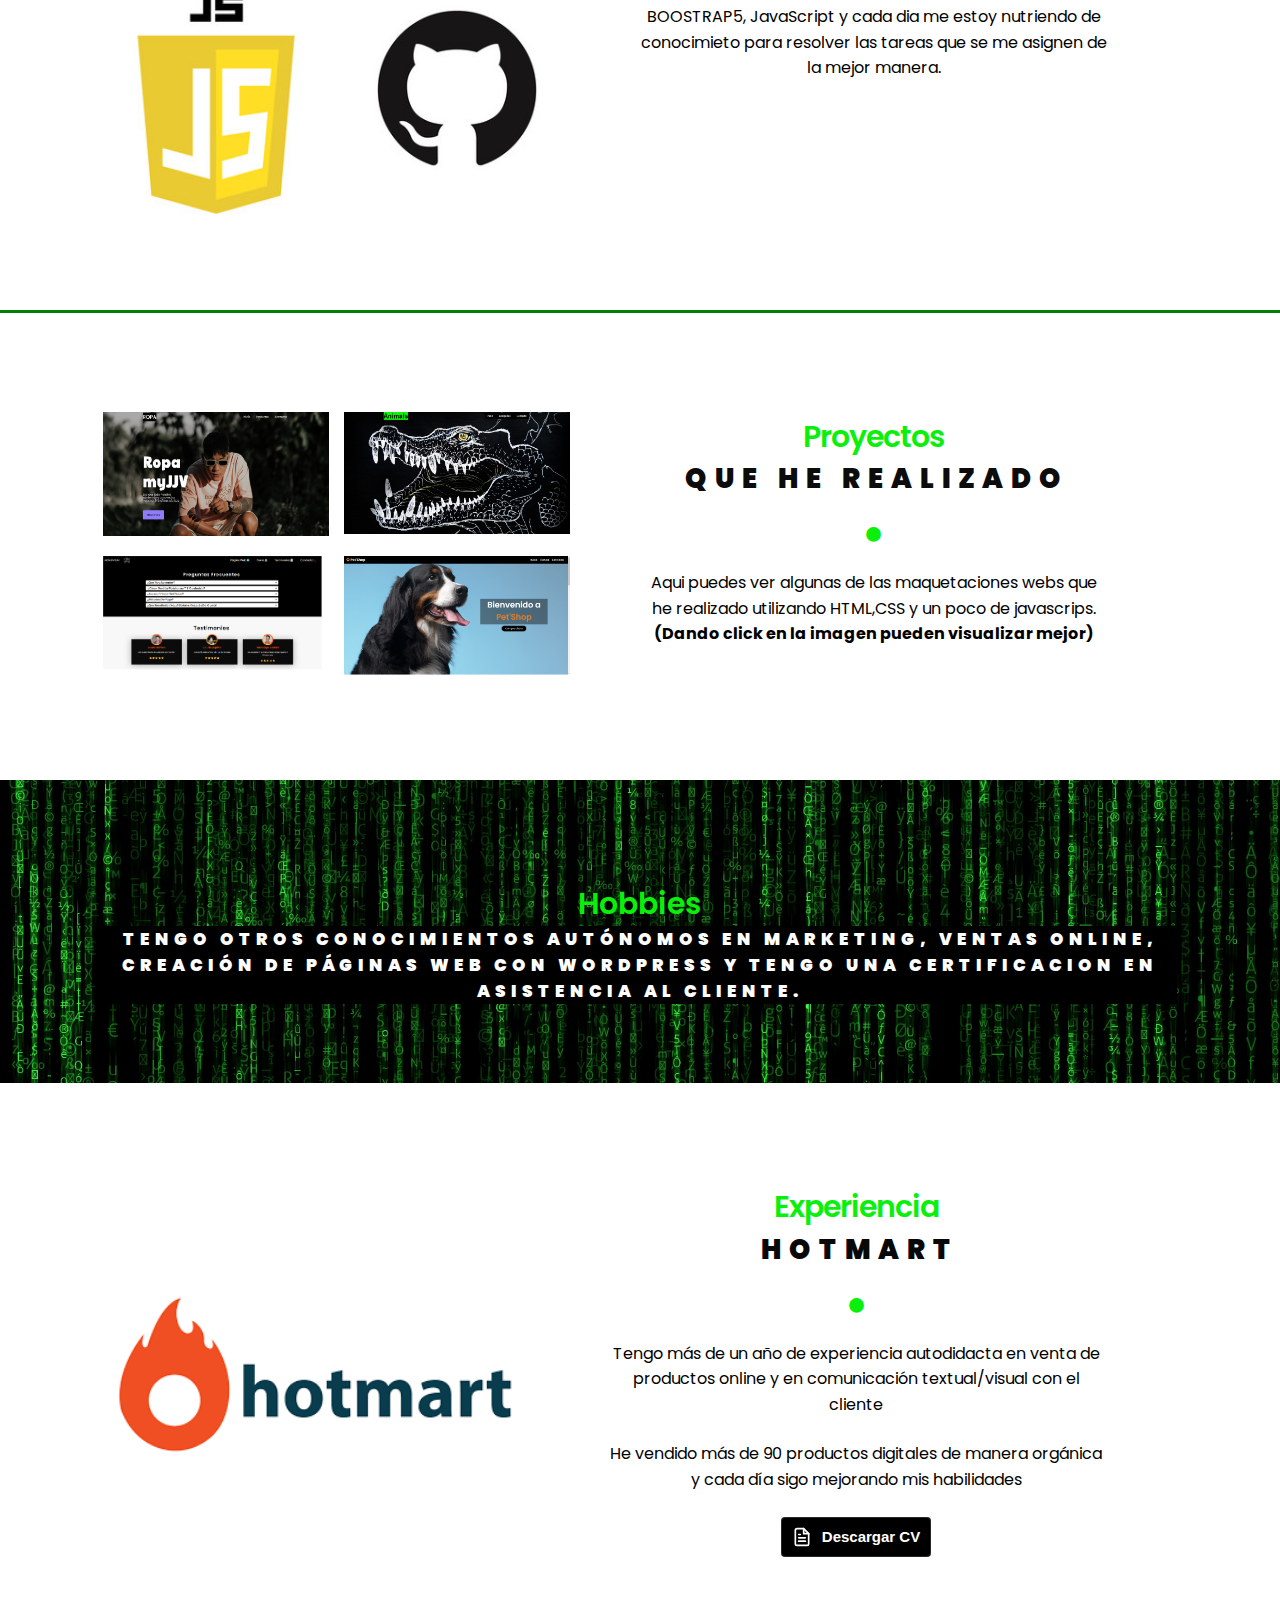
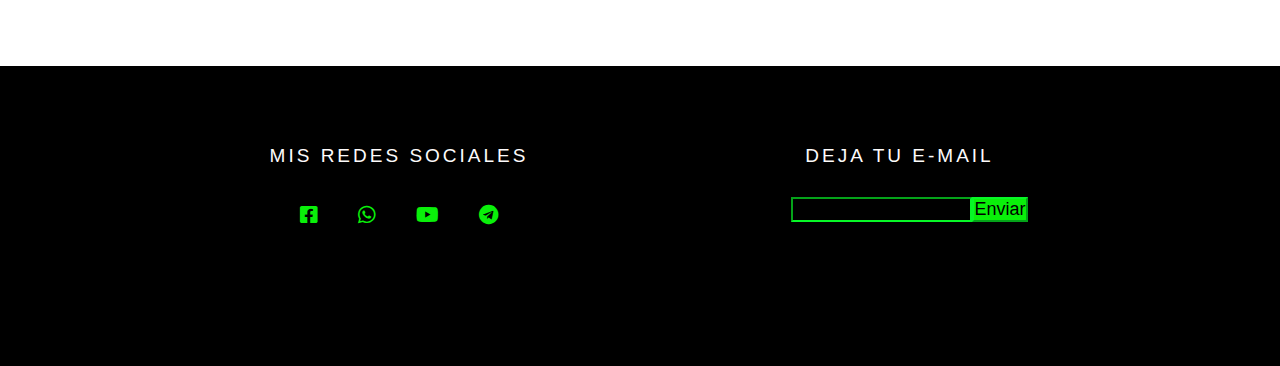
==== commit 018a4a32: "Update index.html" ====
--- a/index.html
+++ b/index.html
@@ -97,7 +97,7 @@
                         </div>
                     </div>
                     <p>
-                        Tengo conocimientos basicos en HTML, CSS, GIT, BOOSTRAP5, JavaScript y cada dia me estoy nutriendo de conocimieto.
+                        Tengo conocimientos basicos en HTML, CSS, GIT, BOOSTRAP5, JavaScript y cada dia me estoy nutriendo de conocimieto para resolver las tareas que se me asignen de la mejor manera.
                     </p>
                  
                 </div>
